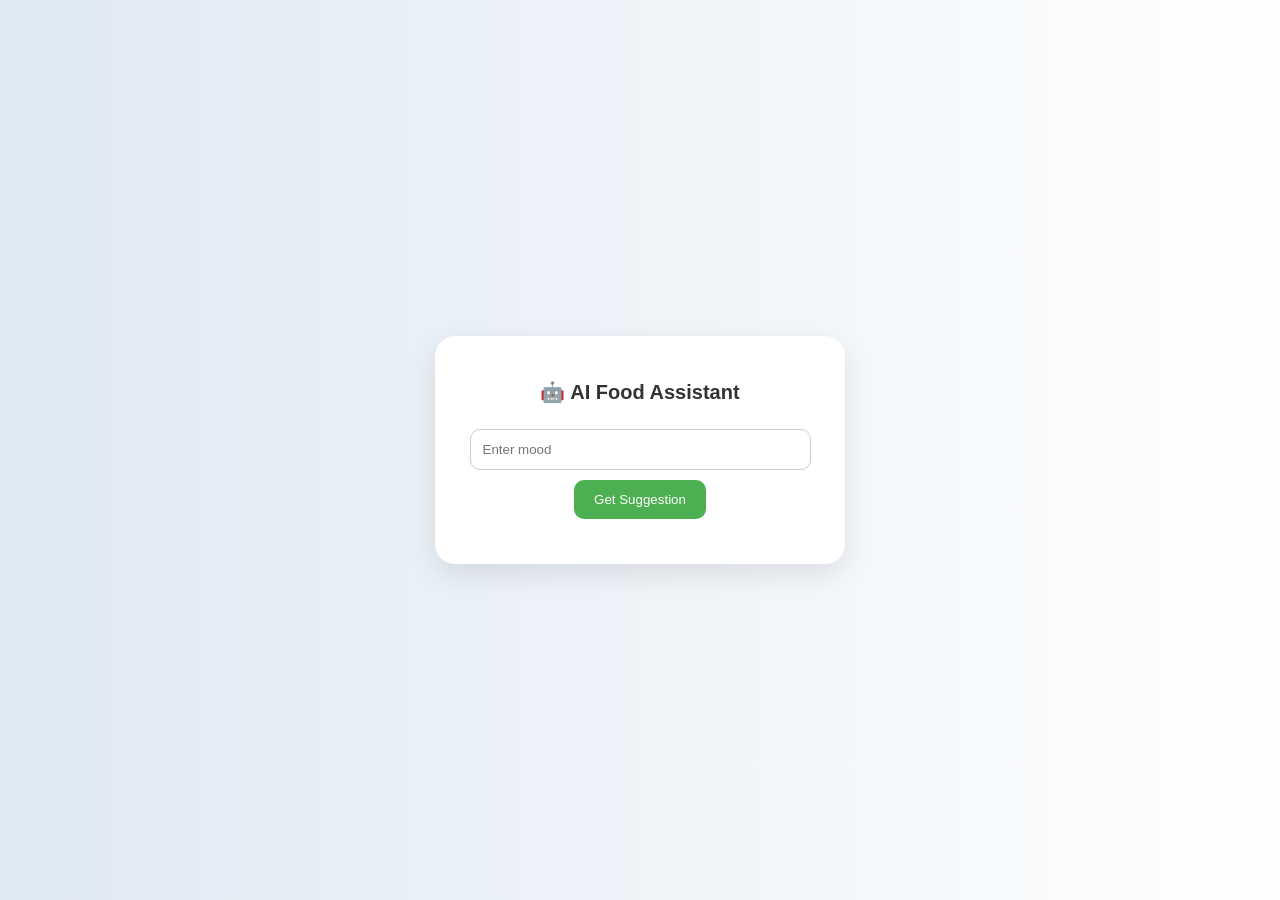
==== dashboard.html @ 4a5411b9 "Hack2 Skill Project Submission." ====
<!DOCTYPE html>
<html>
<head>
  <title>Dashboard</title>
  <link rel="stylesheet" href="style.css">
</head>
<body>

<div class="container">
  <h1>🤖 AI Food Assistant</h1>

  <input type="text" id="input" placeholder="Enter mood">
  <button onclick="generate()">Get Suggestion</button>

  <div id="chat"></div>
</div>

<script src="script.js"></script>
</body>
</html>
---- style.css ----
body {
  font-family: Arial, sans-serif;
  background: linear-gradient(to right, #dfe9f3, #ffffff);
  display: flex;
  justify-content: center;
  align-items: center;
  height: 100vh;
  margin: 0;
}

.container {
  background: white;
  padding: 30px;
  border-radius: 20px;
  width: 350px;
  box-shadow: 0 10px 30px rgba(0, 0, 0, 0.1);
  text-align: center;
}

h1 {
  font-size: 20px;
  margin-bottom: 15px;
  color: #333;
}

input {
  padding: 12px;
  width: 90%;
  margin: 10px 0;
  border-radius: 10px;
  border: 1px solid #ccc;
  transition: 0.3s;
}

input:focus {
  outline: none;
  border: 1px solid #4CAF50;
}

button {
  padding: 12px 20px;
  background: #4CAF50;
  color: white;
  border: none;
  border-radius: 10px;
  cursor: pointer;
  transition: 0.3s;
}

button:hover {
  background: #45a049;
}

#chat {
  margin-top: 15px;
  text-align: left;
  max-height: 200px;
  overflow-y: auto;
}

#chat p {
  background: #f1f1f1;
  padding: 10px;
  border-radius: 10px;
  margin: 5px 0;
}
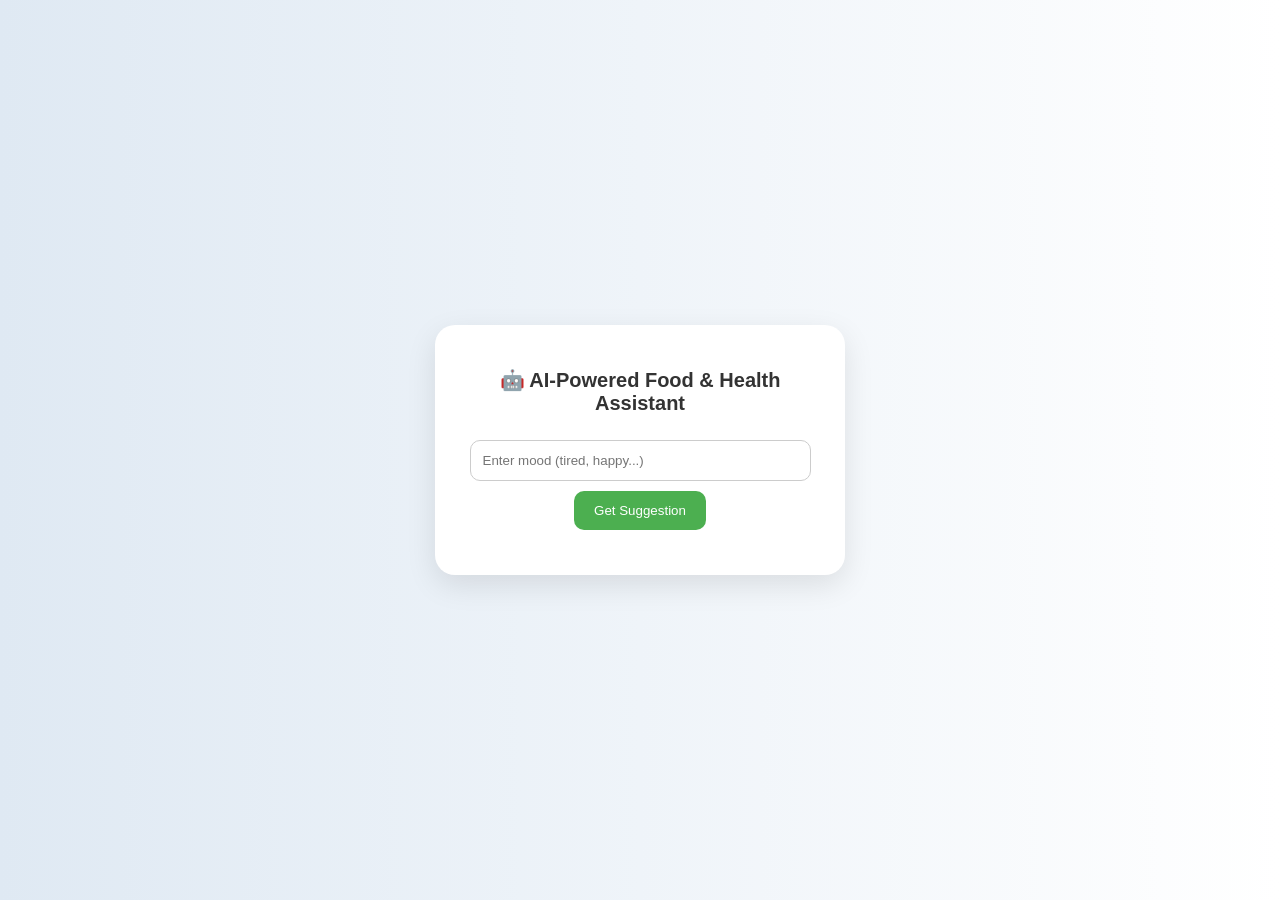
==== commit 622349be: "Updated Dashboard." ====
--- a/dashboard.html
+++ b/dashboard.html
@@ -6,15 +6,30 @@
 </head>
 <body>
 
+<!-- 🔐 Security Check -->
+<script>
+  if (!localStorage.getItem("user")) {
+    alert("Please login first!");
+    window.location.href = "index.html";
+  }
+</script>
+
 <div class="container">
-  <h1>🤖 AI Food Assistant</h1>
+  <h1>🤖 AI-Powered Food & Health Assistant</h1>
 
   <input type="text" id="input" placeholder="Enter mood">
   <button onclick="generate()">Get Suggestion</button>
 
   <div id="chat"></div>
+
+  <!-- 🔓 Logout Button -->
+  <button onclick="logout()" style="margin-top:15px; background:#ff4d4d;">
+    Logout
+  </button>
 </div>
 
 <script src="script.js"></script>
+<script src="auth.js"></script>
+
 </body>
 </html>
